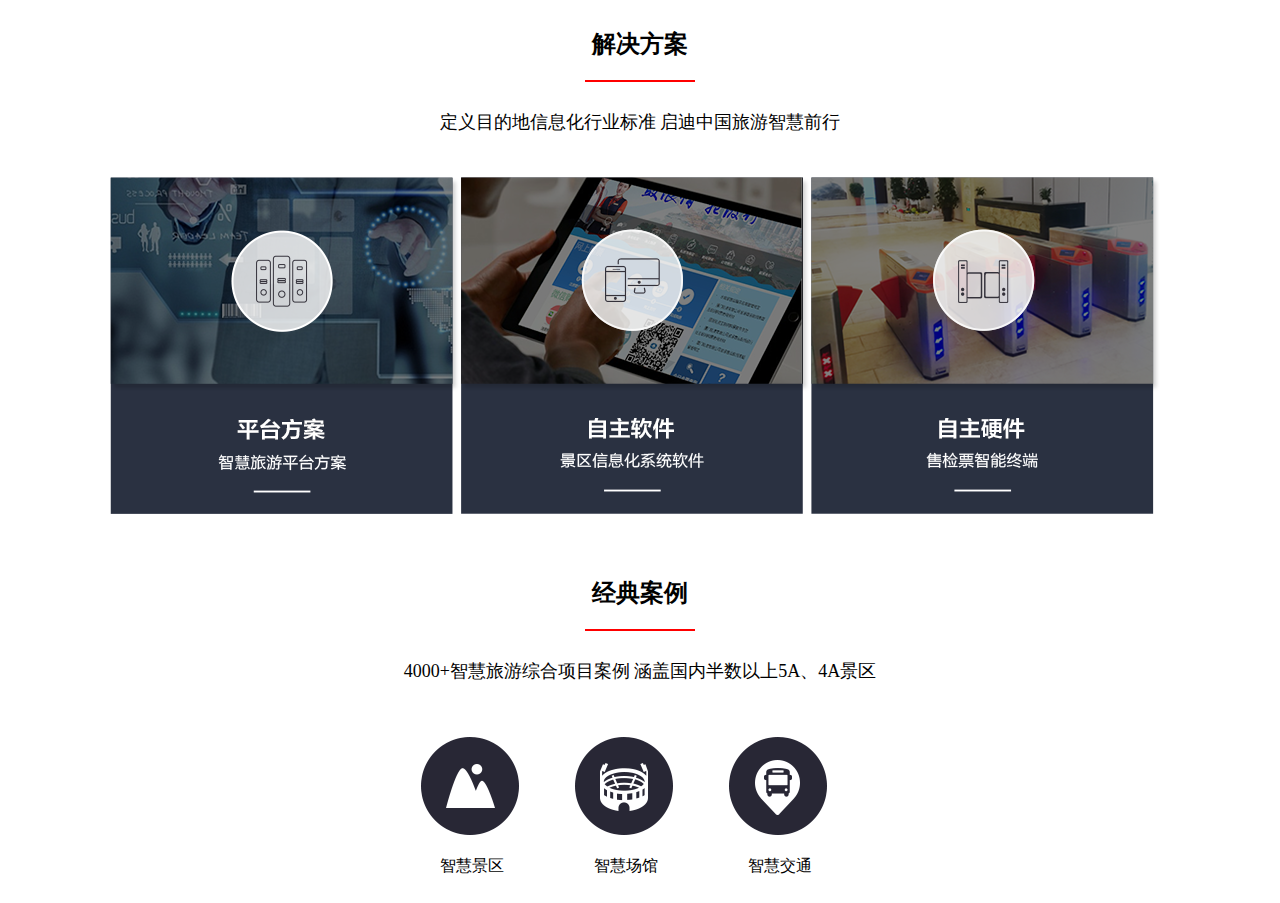
==== project-tour/index.html @ e238ecd1 "Add files via upload" ====
<!DOCTYPE html>
<html>
<head>
    <meta charset="UTF-8">
    <title>index</title>
    <style>
        ul{
            list-style:none;
        }
        div>div>p{
            text-align: center
        }
        div>p.top{
            font-size:24px;
            font-weight: bold;
            width:110px;
            border-bottom:2px solid red;
            margin:0 auto;
            padding:20px 0;
        }
        div>div.index-nav{
            width:1140px;
            margin:0 auto;
        }
        div>div.index-nav>ul>li{
            width:350px;
            height:400px;
            float:left;
        }
        div>div.index-one>ul>li{
            float:left;
        }
        div>div>p.nav{
            padding:10px 0 25px;
            font-size:18px;
        }
        div>div.index-one{
            width:600px;
            margin:0 auto;
        }
        div>div.index-one>ul>li{
            padding:10px 30px 10px 40px;
        }
        .my_hover.hover{
            opacity: 1;
        }
    </style>
</head>
<body>
    <div>
        <div>
            <p class="top">解决方案</p>
            <p class="nav">定义目的地信息化行业标准 启迪中国旅游智慧前行</p> 
        </div>  
        <div class="index-nav">
            <ul>
                <li><a href="#" class="nav-one">
                    <div class="div">
                        <div>
                            <img src="img/index/12273141_img1.png" class="img">
                        </div>
                        <div class="img index2 my_hover">
                            <img src="img/index/12273142_img1_ac.png">
                        </div>
                    </div>
                    </a></li>
                <li><a href="#" class="nav-two">
                    <div class="div">
                        <div>
                            <img src="img/index/12273169_img2.png" class="img">
                        </div>
                        <div class="img index2 my_hover">
                            <img src="img/index/12273991_img2_ac.png">
                        </div>
                    </div>
                    </a></li>
                <li><a href="#" class="nav-three">
                    <div class="div">
                        <div>
                            <img src="img/index/12273171_img3.png" class="img">
                        </div>
                        <div class="img index2 my_hover">
                            <img src="img/index/12273992_img3_ac.png">
                        </div>
                    </div>
                    </a></li>
            </ul>
        </div>
    </div>
    <div>
        <div>
            <p class="top">经典案例</p>
            <p class="nav">4000+智慧旅游综合项目案例 涵盖国内半数以上5A、4A景区</p> 
        </div>
        <div class="index-one">
            <ul>
                <li><a href="#" class="nav-one">
                    <div class="div">
                        <div>
                            <img src="img/index/12261940_1.png" class="img">
                        </div>
                        <div class="img index2 my_hover">
                            <img src="img/index/12261941_1-ac.png">
                        </div>
                    </div>
                    </a><p align="center" class="what">智慧景区</p></li>
               <li><a href="#" class="nav-two">
                    <div class="div">
                        <div>
                            <img src="img/index/12261942_2.png" class="img">
                        </div>
                        <div class="img index2 my_hover">
                            <img src="img/index/12261943_2-ac.png">
                        </div>
                    </div>
                    </a><p align="center" class="what">智慧场馆</p></li>
                <li><a href="#" class="nav-three">
                    <div class="div">
                        <div>
                            <img src="img/index/12261944_3.png" class="img">
                        </div>
                        <div class="img index2 my_hover">
                            <img src="img/index/12261945_3-ac.png">
                        </div>
                    </div>
                    </a><p align="center" class="what">智慧交通</p></li>
            </ul>
        </div>
    </div>    
    <style>
        .div{position: relative;}
        .img{position: absolute;}
        .what{margin-top:120px;margin-left:20px;}
        .index2{ opacity: 0;}
    </style>
    <script src="js/jquery-1.11.3.js"></script>
    <script>
        $(".my_hover").hover(function(){
				$(this).toggleClass("hover")
			})
    </script>
</body>
</html>
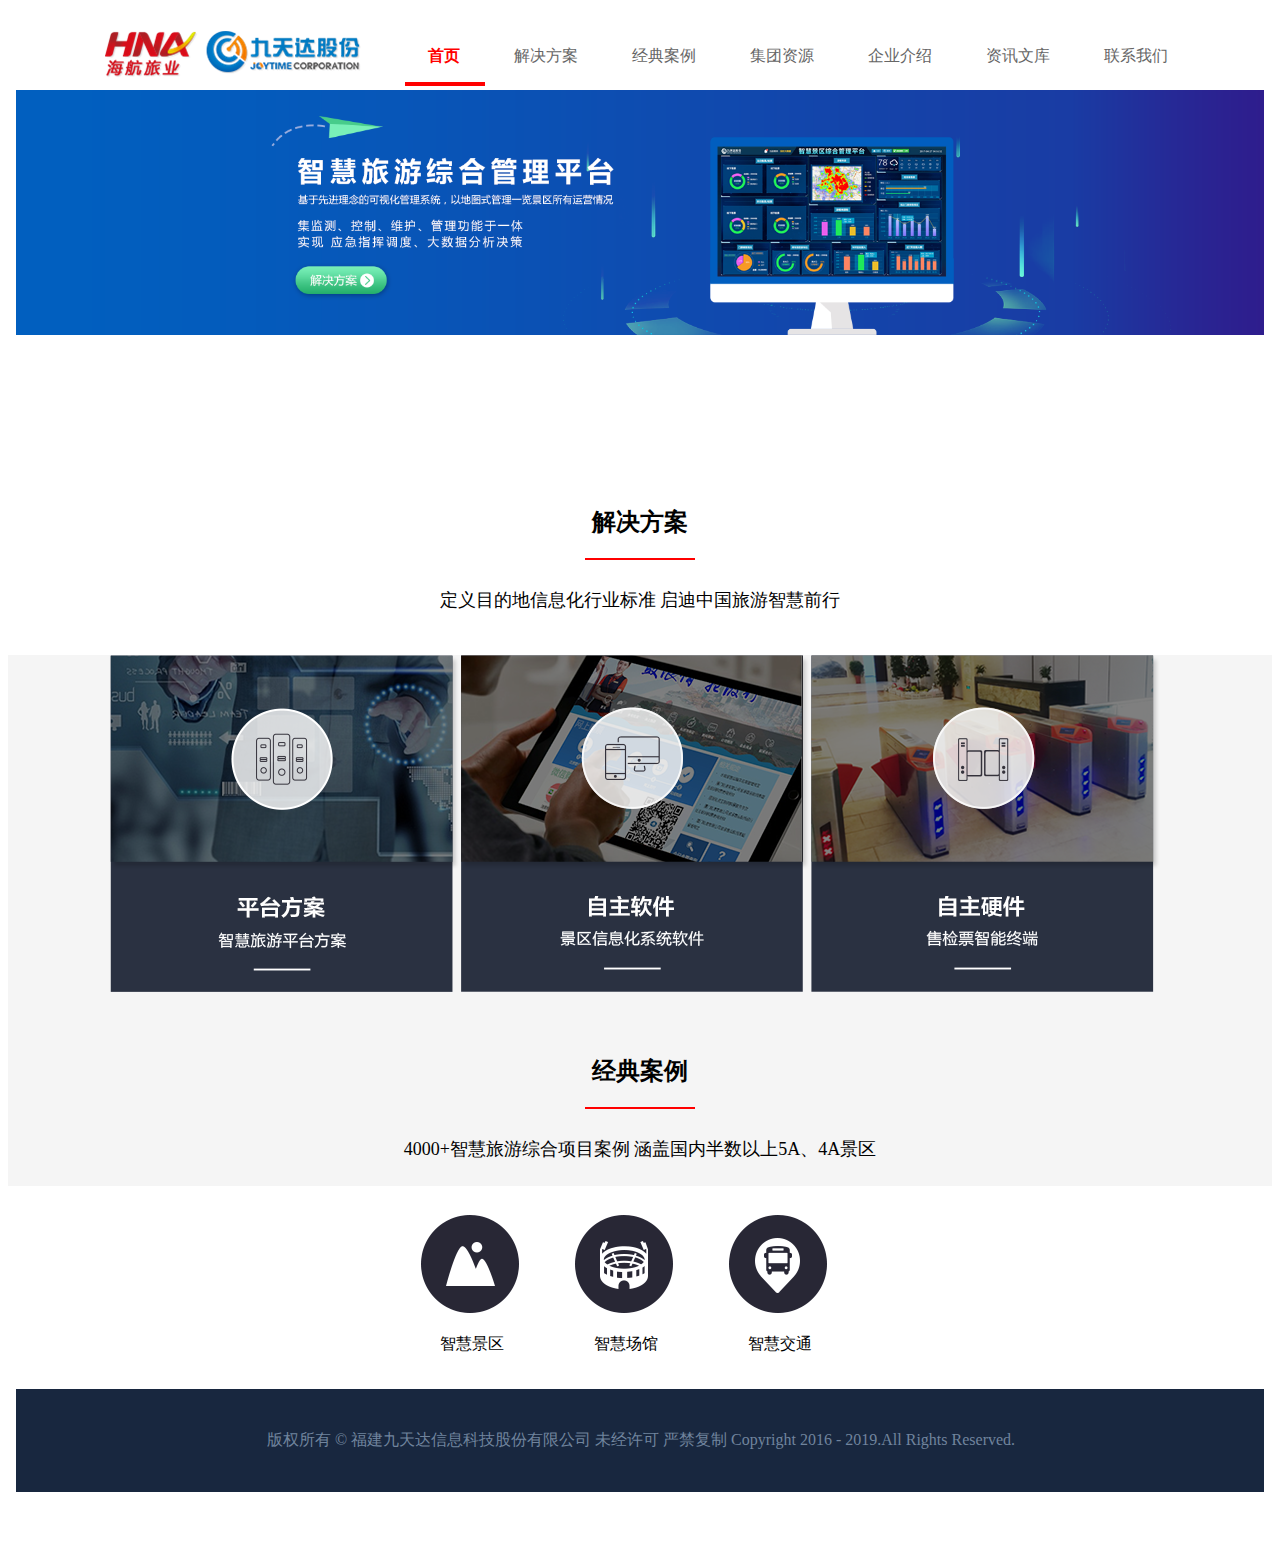
==== commit 4b8a6106: "Add files via upload" ====
--- a/project-tour/index.html
+++ b/project-tour/index.html
@@ -47,10 +47,12 @@
     </style>
 </head>
 <body>
+    <iframe src="head.html" frameborder="0" style="width: 100%;"></iframe>
+    <iframe src="nav.html" frameborder="0" style="width: 100%;height:400px;margin-top: -80px;"></iframe>
     <div>
         <div>
             <p class="top">解决方案</p>
-            <p class="nav">定义目的地信息化行业标准 启迪中国旅游智慧前行</p> 
+            <p class="nav">定义目的地信息化行业标准 启迪中国旅游智慧前行</p>
         </div>  
         <div class="index-nav">
             <ul>
@@ -63,7 +65,8 @@
                             <img src="img/index/12273142_img1_ac.png">
                         </div>
                     </div>
-                    </a></li>
+                    </a>
+                </li>
                 <li><a href="#" class="nav-two">
                     <div class="div">
                         <div>
@@ -73,7 +76,8 @@
                             <img src="img/index/12273991_img2_ac.png">
                         </div>
                     </div>
-                    </a></li>
+                    </a>
+                </li>
                 <li><a href="#" class="nav-three">
                     <div class="div">
                         <div>
@@ -83,11 +87,12 @@
                             <img src="img/index/12273992_img3_ac.png">
                         </div>
                     </div>
-                    </a></li>
+                    </a>
+                </li>
             </ul>
         </div>
     </div>
-    <div>
+    <div style="background: #f5f5f5;">
         <div>
             <p class="top">经典案例</p>
             <p class="nav">4000+智慧旅游综合项目案例 涵盖国内半数以上5A、4A景区</p> 
@@ -103,7 +108,8 @@
                             <img src="img/index/12261941_1-ac.png">
                         </div>
                     </div>
-                    </a><p align="center" class="what">智慧景区</p></li>
+                    </a><p align="center" class="what">智慧景区</p>
+                </li>
                <li><a href="#" class="nav-two">
                     <div class="div">
                         <div>
@@ -113,7 +119,8 @@
                             <img src="img/index/12261943_2-ac.png">
                         </div>
                     </div>
-                    </a><p align="center" class="what">智慧场馆</p></li>
+                    </a><p align="center" class="what">智慧场馆</p>
+                </li>
                 <li><a href="#" class="nav-three">
                     <div class="div">
                         <div>
@@ -123,10 +130,12 @@
                             <img src="img/index/12261945_3-ac.png">
                         </div>
                     </div>
-                    </a><p align="center" class="what">智慧交通</p></li>
+                    </a><p align="center" class="what">智慧交通</p>
+                </li>
             </ul>
         </div>
-    </div>    
+    </div>
+    <iframe src="foot.html" frameborder="0" style="width:100%;"></iframe>
     <style>
         .div{position: relative;}
         .img{position: absolute;}
